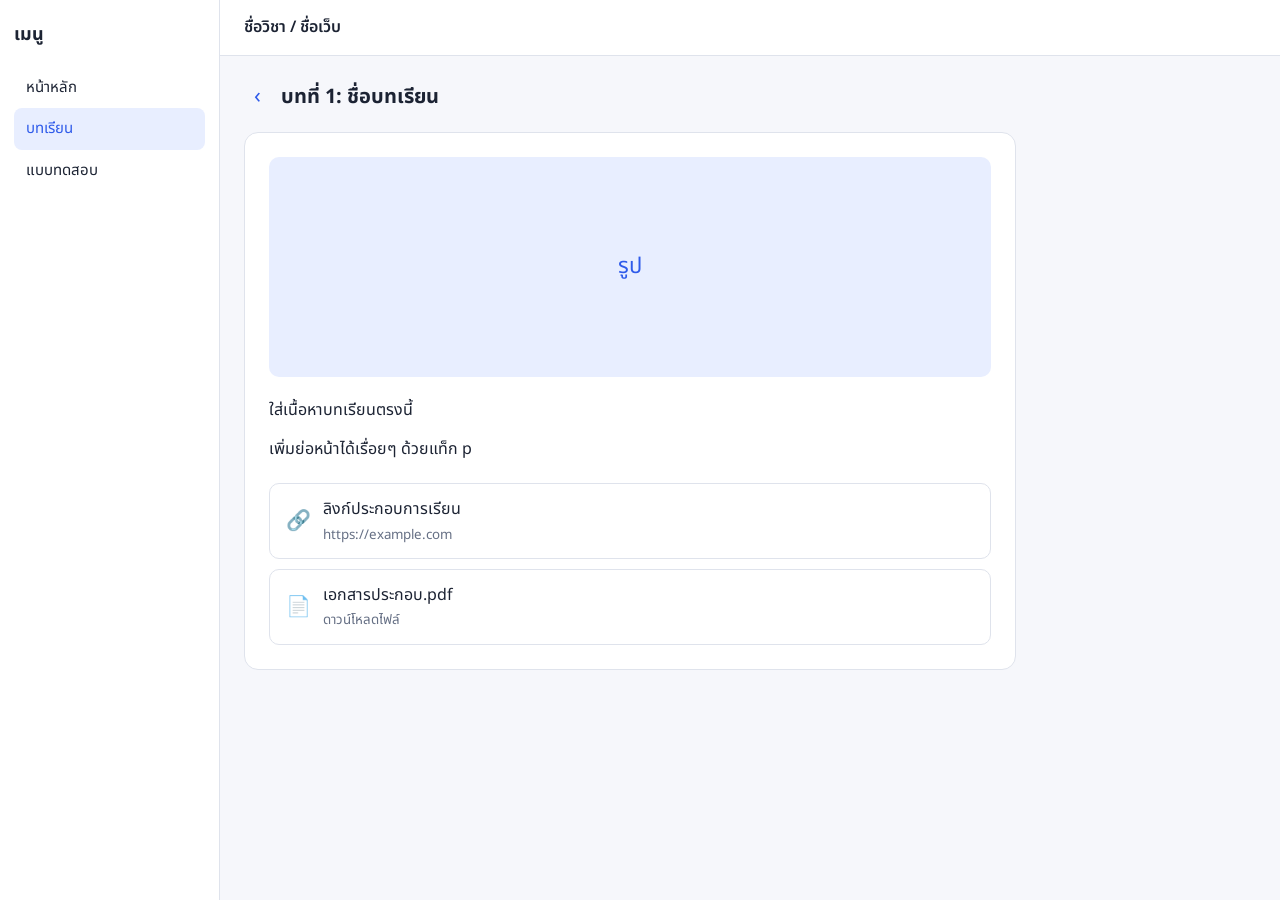
==== lesson.html @ 24ef3bbc "Create lesson.html" ====
<!doctype html>
<html lang="th">
<head>
<meta charset="UTF-8">
<meta name="viewport" content="width=device-width, initial-scale=1">
<title>บทเรียน</title>
<link href="https://fonts.googleapis.com/css2?family=Noto+Sans+Thai:wght@400;600&display=swap" rel="stylesheet">
<style>
:root{
  --bg:#f6f7fb; --surface:#fff; --text:#1c2333; --muted:#667085;
  --line:#dfe3ec; --accent:#2f5bea; --accent-soft:#e8eeff;
}
@media (prefers-color-scheme:dark){
  :root{
    --bg:#12151c; --surface:#1b1f29; --text:#e8ebf3; --muted:#9aa3b5;
    --line:#2b3140; --accent:#7b9bff; --accent-soft:#232b45;
  }
}
*{box-sizing:border-box;margin:0}
body{font-family:'Noto Sans Thai',system-ui,sans-serif;background:var(--bg);color:var(--text);line-height:1.7}

.layout{display:flex;min-height:100vh}

/* sidebar ซ้าย */
.sidebar{width:220px;flex-shrink:0;background:var(--surface);border-right:1px solid var(--line);padding:20px 14px}
.sidebar h3{font-size:18px;margin-bottom:16px}
.sidebar a{display:block;padding:8px 12px;border-radius:8px;color:var(--text);text-decoration:none;font-size:15px}
.sidebar a.active,.sidebar a:hover{background:var(--accent-soft);color:var(--accent)}

.main{flex:1;min-width:0;display:flex;flex-direction:column}
.topbar{height:56px;background:var(--surface);border-bottom:1px solid var(--line);display:flex;align-items:center;padding:0 24px;font-weight:600}

.content{padding:24px;max-width:820px;width:100%}

/* ปุ่มย้อนกลับ + ชื่อบทเรียน */
.back{display:flex;align-items:center;gap:10px;margin-bottom:18px}
.back a{font-size:22px;color:var(--accent);text-decoration:none;line-height:1;padding:4px 10px;border-radius:8px}
.back a:hover{background:var(--accent-soft)}
.back h1{font-size:20px}

/* การ์ดบทเรียน */
.card{background:var(--surface);border:1px solid var(--line);border-radius:14px;padding:24px}
.cover{height:220px;border-radius:10px;background:var(--accent-soft);color:var(--accent);display:flex;align-items:center;justify-content:center;font-size:22px;margin-bottom:20px}
.cover img{width:100%;height:100%;object-fit:cover;border-radius:10px}
.card p{margin-bottom:12px}

/* ลิงก์ / ไฟล์ */
.resources{margin-top:20px;display:flex;flex-direction:column;gap:10px}
.res{display:flex;align-items:center;gap:12px;padding:12px 16px;border:1px solid var(--line);border-radius:10px;text-decoration:none;color:var(--text)}
.res:hover{border-color:var(--accent);background:var(--accent-soft)}
.res .ic{font-size:20px}
.res small{display:block;color:var(--muted)}

@media (max-width:700px){
  .layout{flex-direction:column}
  .sidebar{width:100%;border-right:0;border-bottom:1px solid var(--line);display:flex;gap:8px;overflow-x:auto;padding:10px}
  .sidebar h3{display:none}
  .sidebar a{white-space:nowrap}
  .content{padding:16px}
}
</style>
</head>
<body>
<div class="layout">

  <aside class="sidebar">
    <h3>เมนู</h3>
    <a href="#">หน้าหลัก</a>
    <a href="#" class="active">บทเรียน</a>
    <a href="#">แบบทดสอบ</a>
  </aside>

  <div class="main">
    <div class="topbar">ชื่อวิชา / ชื่อเว็บ</div>

    <div class="content">
      <div class="back">
        <a href="#" onclick="history.back();return false;">‹</a>
        <h1>บทที่ 1: ชื่อบทเรียน</h1>
      </div>

      <article class="card">
        <!-- รูป: เปลี่ยนเป็น <img src="ลิงก์รูป"> ได้ -->
        <div class="cover">รูป</div>

        <!-- ข้อความ -->
        <p>ใส่เนื้อหาบทเรียนตรงนี้</p>
        <p>เพิ่มย่อหน้าได้เรื่อยๆ ด้วยแท็ก p</p>

        <!-- ลิงก์ / ไฟล์ -->
        <div class="resources">
          <a class="res" href="https://example.com" target="_blank" rel="noopener">
            <span class="ic">🔗</span>
            <span>ลิงก์ประกอบการเรียน<small>https://example.com</small></span>
          </a>
          <a class="res" href="ไฟล์.pdf" download>
            <span class="ic">📄</span>
            <span>เอกสารประกอบ.pdf<small>ดาวน์โหลดไฟล์</small></span>
          </a>
        </div>
      </article>
    </div>
  </div>

</div>
</body>
</html>
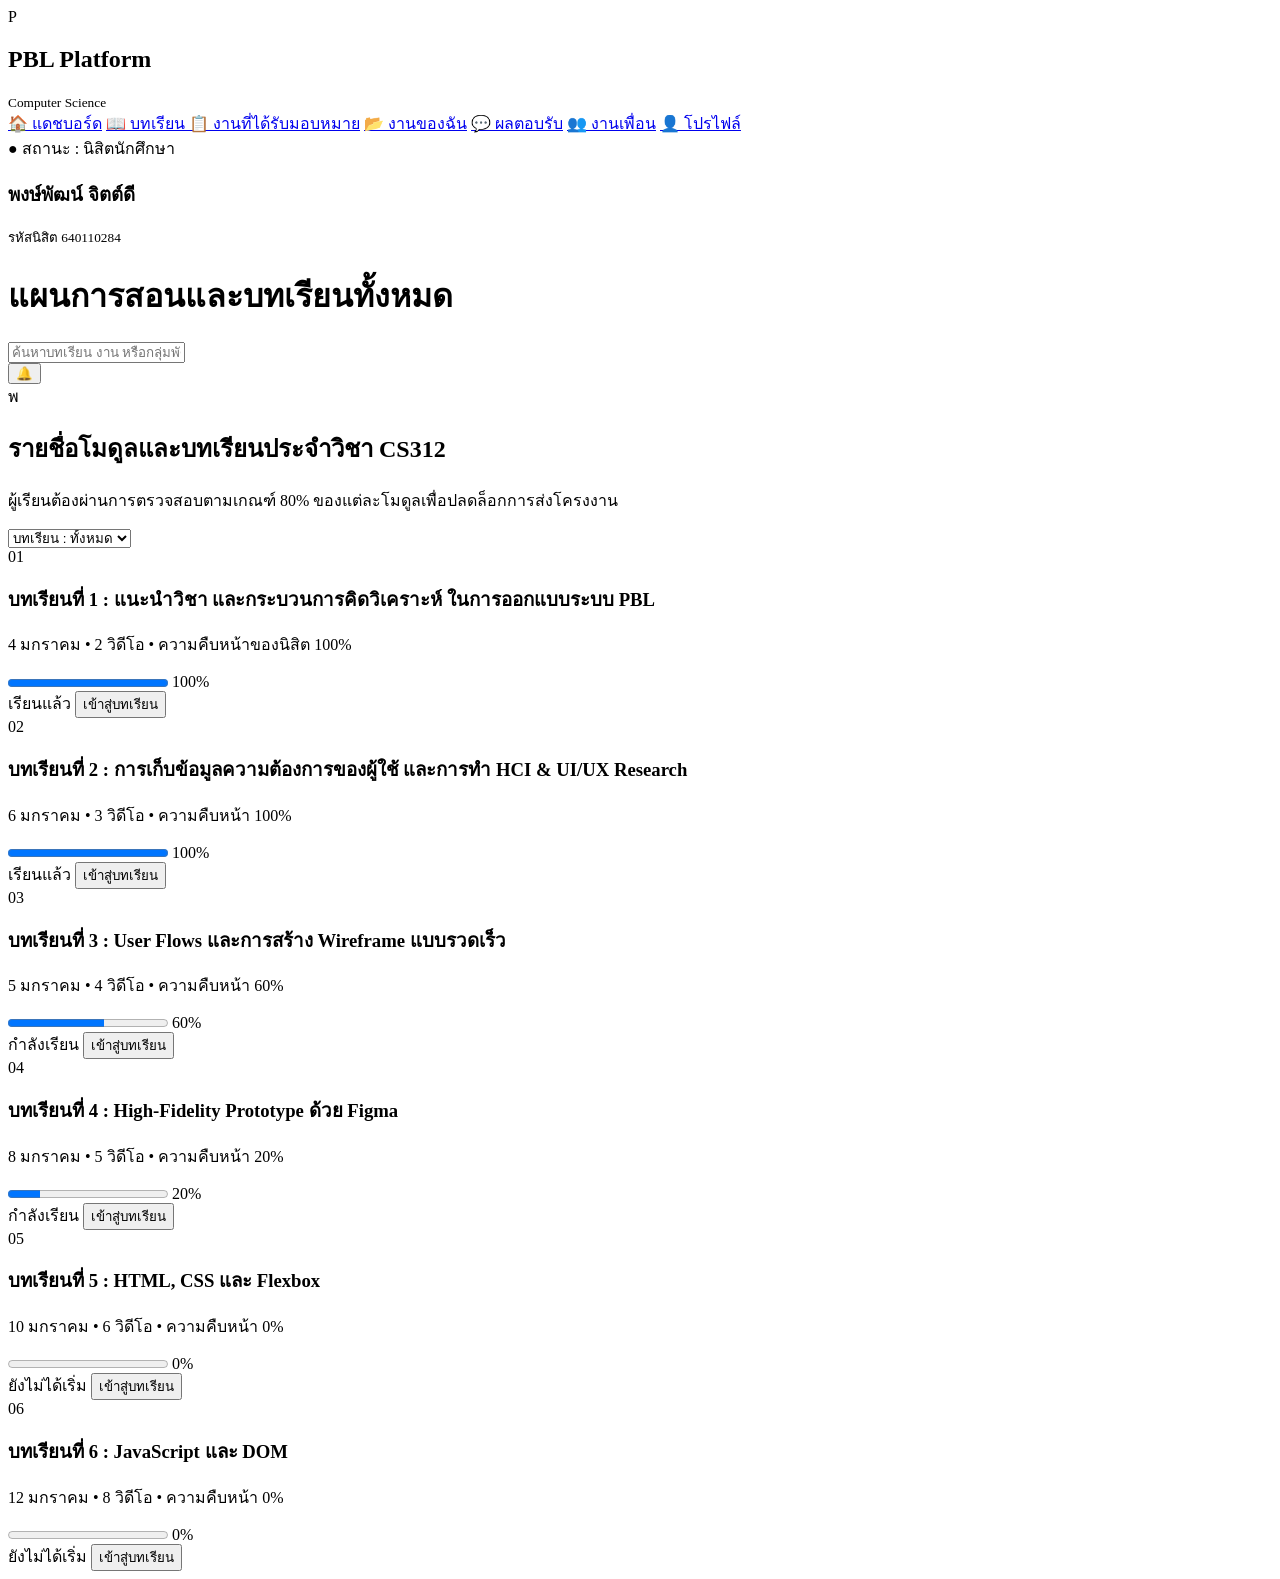
==== commit f410f973: "Create lesson.html" ====
--- a/lesson.html
+++ b/lesson.html
@@ -1,107 +1,376 @@
-<!doctype html>
+<!DOCTYPE html>
 <html lang="th">
 <head>
 <meta charset="UTF-8">
-<meta name="viewport" content="width=device-width, initial-scale=1">
-<title>บทเรียน</title>
-<link href="https://fonts.googleapis.com/css2?family=Noto+Sans+Thai:wght@400;600&display=swap" rel="stylesheet">
-<style>
-:root{
-  --bg:#f6f7fb; --surface:#fff; --text:#1c2333; --muted:#667085;
-  --line:#dfe3ec; --accent:#2f5bea; --accent-soft:#e8eeff;
-}
-@media (prefers-color-scheme:dark){
-  :root{
-    --bg:#12151c; --surface:#1b1f29; --text:#e8ebf3; --muted:#9aa3b5;
-    --line:#2b3140; --accent:#7b9bff; --accent-soft:#232b45;
-  }
-}
-*{box-sizing:border-box;margin:0}
-body{font-family:'Noto Sans Thai',system-ui,sans-serif;background:var(--bg);color:var(--text);line-height:1.7}
-
-.layout{display:flex;min-height:100vh}
-
-/* sidebar ซ้าย */
-.sidebar{width:220px;flex-shrink:0;background:var(--surface);border-right:1px solid var(--line);padding:20px 14px}
-.sidebar h3{font-size:18px;margin-bottom:16px}
-.sidebar a{display:block;padding:8px 12px;border-radius:8px;color:var(--text);text-decoration:none;font-size:15px}
-.sidebar a.active,.sidebar a:hover{background:var(--accent-soft);color:var(--accent)}
-
-.main{flex:1;min-width:0;display:flex;flex-direction:column}
-.topbar{height:56px;background:var(--surface);border-bottom:1px solid var(--line);display:flex;align-items:center;padding:0 24px;font-weight:600}
-
-.content{padding:24px;max-width:820px;width:100%}
-
-/* ปุ่มย้อนกลับ + ชื่อบทเรียน */
-.back{display:flex;align-items:center;gap:10px;margin-bottom:18px}
-.back a{font-size:22px;color:var(--accent);text-decoration:none;line-height:1;padding:4px 10px;border-radius:8px}
-.back a:hover{background:var(--accent-soft)}
-.back h1{font-size:20px}
-
-/* การ์ดบทเรียน */
-.card{background:var(--surface);border:1px solid var(--line);border-radius:14px;padding:24px}
-.cover{height:220px;border-radius:10px;background:var(--accent-soft);color:var(--accent);display:flex;align-items:center;justify-content:center;font-size:22px;margin-bottom:20px}
-.cover img{width:100%;height:100%;object-fit:cover;border-radius:10px}
-.card p{margin-bottom:12px}
-
-/* ลิงก์ / ไฟล์ */
-.resources{margin-top:20px;display:flex;flex-direction:column;gap:10px}
-.res{display:flex;align-items:center;gap:12px;padding:12px 16px;border:1px solid var(--line);border-radius:10px;text-decoration:none;color:var(--text)}
-.res:hover{border-color:var(--accent);background:var(--accent-soft)}
-.res .ic{font-size:20px}
-.res small{display:block;color:var(--muted)}
-
-@media (max-width:700px){
-  .layout{flex-direction:column}
-  .sidebar{width:100%;border-right:0;border-bottom:1px solid var(--line);display:flex;gap:8px;overflow-x:auto;padding:10px}
-  .sidebar h3{display:none}
-  .sidebar a{white-space:nowrap}
-  .content{padding:16px}
-}
-</style>
+<meta name="viewport" content="width=device-width, initial-scale=1.0">
+<title>PBL Platform - บทเรียน</title>
+
+<link href="https://fonts.googleapis.com/css2?family=Noto+Sans+Thai:wght@400;500;600;700&display=swap" rel="stylesheet">
+<link rel="stylesheet" href="style.css">
 </head>
+
 <body>
+
 <div class="layout">
 
-  <aside class="sidebar">
-    <h3>เมนู</h3>
-    <a href="#">หน้าหลัก</a>
-    <a href="#" class="active">บทเรียน</a>
-    <a href="#">แบบทดสอบ</a>
-  </aside>
-
-  <div class="main">
-    <div class="topbar">ชื่อวิชา / ชื่อเว็บ</div>
-
-    <div class="content">
-      <div class="back">
-        <a href="#" onclick="history.back();return false;">‹</a>
-        <h1>บทที่ 1: ชื่อบทเรียน</h1>
-      </div>
-
-      <article class="card">
-        <!-- รูป: เปลี่ยนเป็น <img src="ลิงก์รูป"> ได้ -->
-        <div class="cover">รูป</div>
-
-        <!-- ข้อความ -->
-        <p>ใส่เนื้อหาบทเรียนตรงนี้</p>
-        <p>เพิ่มย่อหน้าได้เรื่อยๆ ด้วยแท็ก p</p>
-
-        <!-- ลิงก์ / ไฟล์ -->
-        <div class="resources">
-          <a class="res" href="https://example.com" target="_blank" rel="noopener">
-            <span class="ic">🔗</span>
-            <span>ลิงก์ประกอบการเรียน<small>https://example.com</small></span>
-          </a>
-          <a class="res" href="ไฟล์.pdf" download>
-            <span class="ic">📄</span>
-            <span>เอกสารประกอบ.pdf<small>ดาวน์โหลดไฟล์</small></span>
-          </a>
+    <!-- Sidebar -->
+    <aside class="sidebar">
+
+        <div class="brand">
+            <div class="logo">P</div>
+
+            <div>
+                <h2>PBL Platform</h2>
+                <small>Computer Science</small>
+            </div>
         </div>
-      </article>
-    </div>
-  </div>
+
+        <nav class="menu">
+
+            <a href="index.html">🏠 แดชบอร์ด</a>
+
+            <a href="lessons.html" class="active">
+                📖 บทเรียน
+            </a>
+
+            <a href="#">📋 งานที่ได้รับมอบหมาย</a>
+
+            <a href="#">📂 งานของฉัน</a>
+
+            <a href="#">💬 ผลตอบรับ</a>
+
+            <a href="#">👥 งานเพื่อน</a>
+
+            <a href="#">👤 โปรไฟล์</a>
+
+        </nav>
+
+        <div class="student-card">
+
+            <span class="status">
+                ● สถานะ : นิสิตนักศึกษา
+            </span>
+
+            <h3>พงษ์พัฒน์ จิตต์ดี</h3>
+
+            <small>รหัสนิสิต 640110284</small>
+
+        </div>
+
+    </aside>
+
+    <!-- Main -->
+
+    <main class="main">
+
+        <header class="topbar">
+
+            <h1>แผนการสอนและบทเรียนทั้งหมด</h1>
+
+            <div class="search">
+
+                <input
+                type="text"
+                placeholder="ค้นหาบทเรียน งาน หรือกลุ่มพัฒนา...">
+
+            </div>
+
+            <button class="icon">🔔</button>
+
+            <div class="avatar">
+                พ
+            </div>
+
+        </header>
+
+        <section class="lesson-header">
+
+            <div>
+
+                <h2>
+                    รายชื่อโมดูลและบทเรียนประจำวิชา CS312
+                </h2>
+
+                <p>
+                    ผู้เรียนต้องผ่านการตรวจสอบตามเกณฑ์ 80%
+                    ของแต่ละโมดูลเพื่อปลดล็อกการส่งโครงงาน
+                </p>
+
+            </div>
+
+            <select>
+
+                <option>
+                    บทเรียน : ทั้งหมด
+                </option>
+
+            </select>
+
+        </section>
+
+        <section class="lesson-list">
+
+            <!-- Lesson -->
+
+            <div class="lesson-card">
+
+                <div class="lesson-number">
+                    01
+                </div>
+
+                <div class="lesson-info">
+
+                    <h3>
+                        บทเรียนที่ 1 :
+                        แนะนำวิชา และกระบวนการคิดวิเคราะห์
+                        ในการออกแบบระบบ PBL
+                    </h3>
+
+                    <p>
+                        4 มกราคม • 2 วิดีโอ •
+                        ความคืบหน้าของนิสิต 100%
+                    </p>
+
+                </div>
+
+                <div class="lesson-progress">
+
+                    <progress
+                    value="100"
+                    max="100"></progress>
+
+                    <span>100%</span>
+
+                </div>
+
+                <span class="badge success">
+                    เรียนแล้ว
+                </span>
+
+                <button>
+                    เข้าสู่บทเรียน
+                </button>
+
+            </div>
+
+            <!-- Lesson -->
+
+            <div class="lesson-card">
+
+                <div class="lesson-number">
+                    02
+                </div>
+
+                <div class="lesson-info">
+
+                    <h3>
+                        บทเรียนที่ 2 :
+                        การเก็บข้อมูลความต้องการของผู้ใช้
+                        และการทำ HCI & UI/UX Research
+                    </h3>
+
+                    <p>
+                        6 มกราคม • 3 วิดีโอ •
+                        ความคืบหน้า 100%
+                    </p>
+
+                </div>
+
+                <div class="lesson-progress">
+
+                    <progress
+                    value="100"
+                    max="100"></progress>
+
+                    <span>100%</span>
+
+                </div>
+
+                <span class="badge success">
+                    เรียนแล้ว
+                </span>
+
+                <button>
+                    เข้าสู่บทเรียน
+                </button>
+
+            </div>
+
+            <!-- Lesson -->
+
+            <div class="lesson-card">
+
+                <div class="lesson-number">
+                    03
+                </div>
+
+                <div class="lesson-info">
+
+                    <h3>
+                        บทเรียนที่ 3 :
+                        User Flows และการสร้าง
+                        Wireframe แบบรวดเร็ว
+                    </h3>
+
+                    <p>
+                        5 มกราคม • 4 วิดีโอ •
+                        ความคืบหน้า 60%
+                    </p>
+
+                </div>
+
+                <div class="lesson-progress">
+
+                    <progress
+                    value="60"
+                    max="100"></progress>
+
+                    <span>60%</span>
+
+                </div>
+
+                <span class="badge learning">
+                    กำลังเรียน
+                </span>
+
+                <button>
+                    เข้าสู่บทเรียน
+                </button>
+
+            </div>
+
+            <!-- Lesson -->
+
+            <div class="lesson-card">
+
+                <div class="lesson-number">
+                    04
+                </div>
+
+                <div class="lesson-info">
+
+                    <h3>
+                        บทเรียนที่ 4 :
+                        High-Fidelity Prototype
+                        ด้วย Figma
+                    </h3>
+
+                    <p>
+                        8 มกราคม • 5 วิดีโอ •
+                        ความคืบหน้า 20%
+                    </p>
+
+                </div>
+
+                <div class="lesson-progress">
+
+                    <progress
+                    value="20"
+                    max="100"></progress>
+
+                    <span>20%</span>
+
+                </div>
+
+                <span class="badge learning">
+                    กำลังเรียน
+                </span>
+
+                <button>
+                    เข้าสู่บทเรียน
+                </button>
+
+            </div>
+
+            <!-- Lesson -->
+
+            <div class="lesson-card">
+
+                <div class="lesson-number">
+                    05
+                </div>
+
+                <div class="lesson-info">
+
+                    <h3>
+                        บทเรียนที่ 5 :
+                        HTML, CSS และ Flexbox
+                    </h3>
+
+                    <p>
+                        10 มกราคม • 6 วิดีโอ •
+                        ความคืบหน้า 0%
+                    </p>
+
+                </div>
+
+                <div class="lesson-progress">
+
+                    <progress
+                    value="0"
+                    max="100"></progress>
+
+                    <span>0%</span>
+
+                </div>
+
+                <span class="badge">
+                    ยังไม่ได้เริ่ม
+                </span>
+
+                <button>
+                    เข้าสู่บทเรียน
+                </button>
+
+            </div>
+
+            <!-- Lesson -->
+
+            <div class="lesson-card">
+
+                <div class="lesson-number">
+                    06
+                </div>
+
+                <div class="lesson-info">
+
+                    <h3>
+                        บทเรียนที่ 6 :
+                        JavaScript และ DOM
+                    </h3>
+
+                    <p>
+                        12 มกราคม • 8 วิดีโอ •
+                        ความคืบหน้า 0%
+                    </p>
+
+                </div>
+
+                <div class="lesson-progress">
+
+                    <progress
+                    value="0"
+                    max="100"></progress>
+
+                    <span>0%</span>
+
+                </div>
+
+                <span class="badge">
+                    ยังไม่ได้เริ่ม
+                </span>
+
+                <button>
+                    เข้าสู่บทเรียน
+                </button>
+
+            </div>
+
+        </section>
+
+    </main>
 
 </div>
+
 </body>
 </html>
